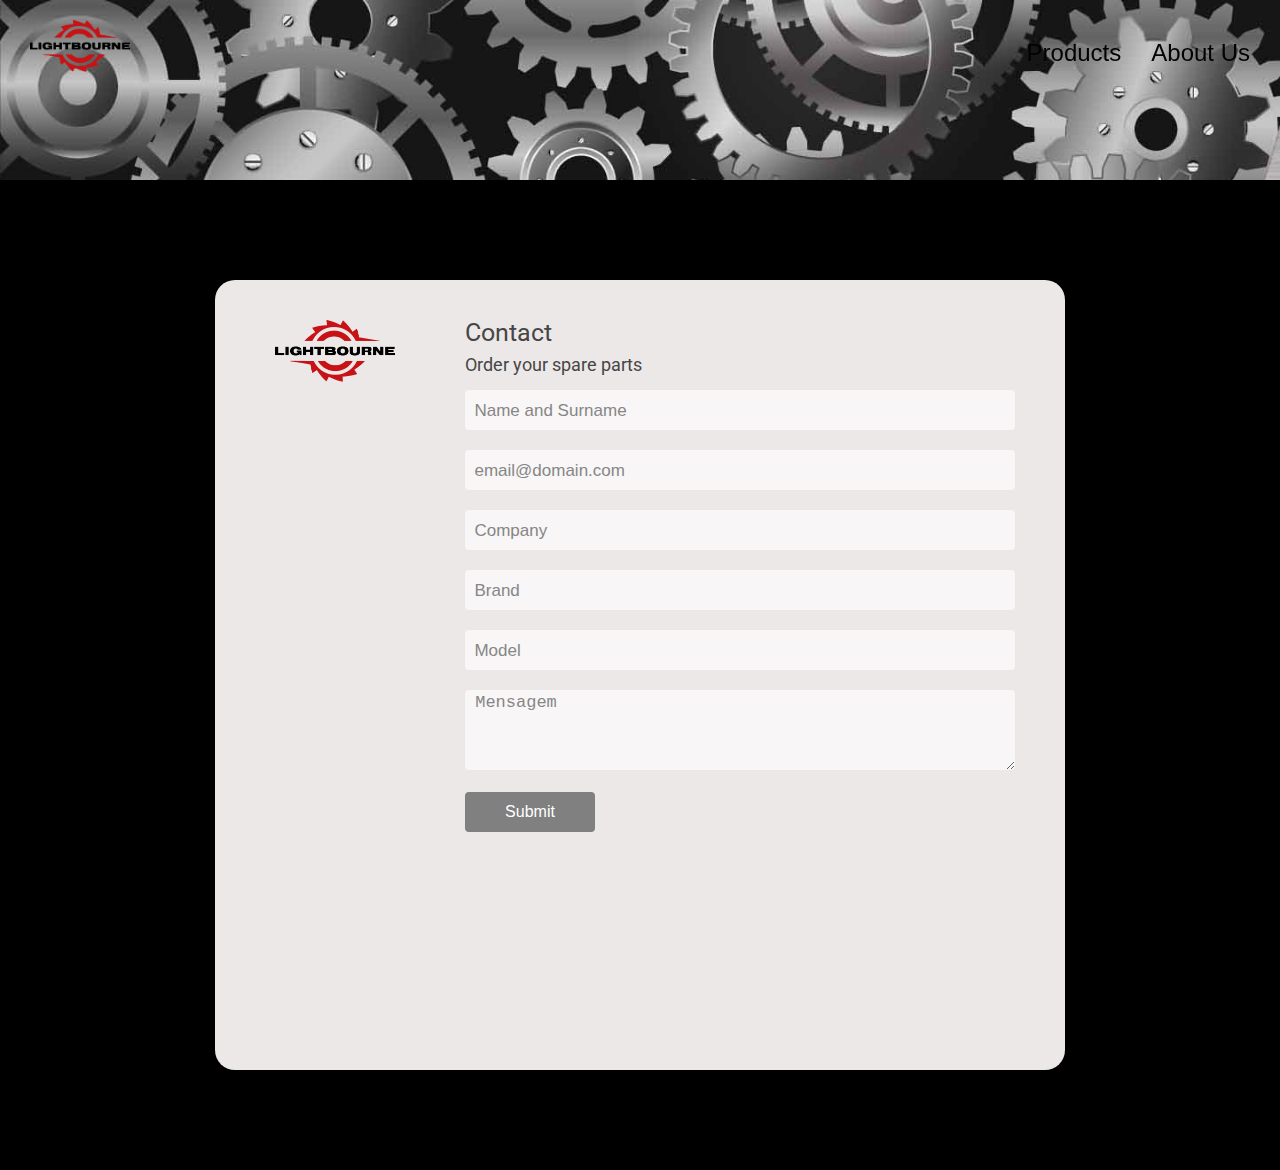
==== form2.html @ 81b8879a "Add files via upload" ====
<!DOCTYPE html>
<html lang="en">

<head>
  <meta charset="UTF-8">
  <meta http-equiv="X-UA-Compatible" content="IE=edge">
  <meta name="viewport" content="width=device-width, initial-scale=1.0">
  <link rel="stylesheet" href="css/reset.css">
  <link href="https://cdn.jsdelivr.net/npm/bootstrap@5.3.0/dist/css/bootstrap.min.css" rel="stylesheet"
    integrity="sha384-9ndCyUaIbzAi2FUVXJi0CjmCapSmO7SnpJef0486qhLnuZ2cdeRhO02iuK6FUUVM" crossorigin="anonymous">
  <link rel="stylesheet" href="css/main.css">
  <link rel="stylesheet" href="css/estilos-validar.css">
  <link rel="stylesheet" href="css/estilos-form.css">
  <link rel="stylesheet" href="css/cards.css">
  <link rel="icon" type="img/logo" href="img/logo-new.png" />


  <title>LIGHTBOURNE LLC</title>
</head>

<body>
  <header>
    <nav class="nav">
      <div class="container">
        <div class="logo">
          <a class="navbar-brand" href="index.html"><img src="img/logo1.png" alt="logo" width="100"
              class="d-inline-block align-text-top"></a>
        </div>

        <div id="mainListDiv" class="main_list">
          <ul class="navlinks">

            <li><a href="index.html#products">Products</a></li>
            <li><a href="index.html#about">About Us</a></li>
            
          </ul>
        </div>
        <span class="navTrigger">
          <i></i>
          <i></i>
          <i></i>
        </span>
      </div>
    </nav>
  </header>
  <section class="home"></section>
  <div class="subbody">
    <div class="contacto">
        <div class="logo">
            <img src="./img/logo1.png" alt="">
        </div>
        <div>
            <form class="form" action="https://formsubmit.co/sales@lightbourne.biz" method="post">
            <div class="titulo-contacto">
                <h2>Contact</h2>
                <br>
                <p>Order your spare parts</p>
            </div>
                <div class="input-container">
                    <input  name="nombre" type="text" id="nombreyapellido" class="input" required data-tipo="nombre" placeholder="  Name and Surname" maxlength="50">
                    <span class="input-message-error">Field Invalid</span>
                </div>

                <div class="input-container">
                    <input name="email"type="email" id="correo"class="input"required data-tipo="email" 
                    placeholder="  email@domain.com">
                    <span class="input-message-error">Field Invalid</span>
                </div>

                <div class="input-container">
                    <input  name="Empresa" type="text" id="asunto"class="input"required data-tipo="asunto"
                    placeholder="  Company" maxlength="50">
                    <span class="input-message-error">Field Invalid</span>
                </div>
                <div class="input-container">
                    <input  name="Marca" type="text" id="asunto"class="input"required data-tipo="marca"
                    placeholder="  Brand" maxlength="50">
                    <span class="input-message-error">Field Invalid</span>
                </div>
                <div class="input-container">
                    <input  name="Modelo" type="text" id="asunto"class="input"required data-tipo="Modelo"
                    placeholder="  Model" maxlength="50">
                    <span class="input-message-error">Field Invalid</span>
                </div>


                <div class="textarea-container">   
                    <textarea name="mensaje" id="mensaje" class="textarea" placeholder=" Mensagem" data-tipo="elmensaje" maxlength="300" required></textarea>
                    <span class="textarea-message-error">Field Invalid</span>
                </div>

                    <input type="submit" value="Submit"class="enviar">
                   <!-- <input type="hidden" name="_next" value="https://stimaquinas.com/comercial/imagenes/catalogo_sti_01.pdf">-->
                    <input type="hidden" name="_captcha" value="false">
        
        </form>
        </div>
    </div>
    </div>


  </div>
  </div>



  
  <script src="https://ajax.googleapis.com/ajax/libs/jquery/3.1.1/jquery.min.js"></script>
  <script src="./js/script.js"></script>
  <script src="./js/app.js" type="module"></script>
  <script src="https://cdn.jsdelivr.net/npm/bootstrap@5.3.0/dist/js/bootstrap.bundle.min.js"
    integrity="sha384-geWF76RCwLtnZ8qwWowPQNguL3RmwHVBC9FhGdlKrxdiJJigb/j/68SIy3Te4Bkz"
    crossorigin="anonymous"></script>

  <script>
    $(window).scroll(function () {
      if ($(document).scrollTop() > 50) {
        $('.nav').addClass('affix');
        console.log("OK");
      } else {
        $('.nav').removeClass('affix');
      }
    });
  </script>
</body>

</html>
---- css/main.css ----
body{
    font-family: 'Open Sans', sans-serif;
    background-color: rgb(0, 0, 0);
}
.nav-nx{
    padding-left: 5%;
}
.nav-item a{
    color: rgb(0, 0, 0) !important;
    margin-right: 50px;
}
/*form contacto*/

.modal-content{
    margin: 18px;
}
form{
    display: flex;
    flex-direction: column;
    gap: 10px;
   
}
.titulo-contacto{
    width: 430px;
    height: 50px;

}
.titulo-contacto h2{
    width: 430px;
    height: 26px;   
    font-size: 22px;
}
.titulo-contacto p{
    width: 296px;
    height: 76px;
    gap: 0px;
}
.input-padron, .input{
    width: 430px;
    height: 56px;
    background: #dad9d9;
    border-radius: 4px;
    border: transparent;
}
.textarea{
    width: 430px;
    height: 133px;
    background: #dad9d9;
    border-radius: 4px;
    border: transparent;
}
form ::placeholder{
        font-size: 15px;
        line-height: 19px;                          
    }
.enviar{
    width: 133px;           
    height: 40px;
    font-size: 14px;
    line-height: 16px;
}*/
/*aca termina contacto*/

.container, .about-us {
    border-radius: 100px;
    
}


.about-us{
    margin-top: 90px;
    
         
}

.about-us-text{
    background: url(../img/fondo.jpg);   
    border-top-left-radius: 20px;
    border-bottom-left-radius: 20px;
    border: #dad9d9;
   
}
.about-us h2 {
    text-align: center; 
    color:  #c71315;
    margin: 15px 0px;  
}
.about-us p{
    margin: 20px 25px;
}
.about-us div img{
  width: 430px;
  height: 370px;
  border-top-right-radius: 20px;
    border-bottom-right-radius: 20px;
}
.imagen-us{
    
    animation-duration: 10s;
    animation-name: slidein2;
}
h2, h3 {
    animation-duration: 3s;
    animation-name: slidein;
  }
  
  @keyframes slidein {
    from {
      margin-bottom: 1%;
      width: 100%;
    }
  
    to {
      margin-bottom: 0%;
      width: 100%;
    }
  }
  @keyframes slidein2 {
    from {
        
      opacity: 0.1;
    }
  
    to {
      opacity: 1;
    }
  }


.lista{
    display: flex;
    justify-content: center;    
}

.lista li a {
    color: #ffffff !important;  
    font-size: 15px;
}
.text-center, .text-muted{ color: #ffffff !important;}

@media only screen and (max-width: 600px) {
    .row-us{
        height: 20%;
        margin-top: -50px;
            }
    .imagen-us{
        visibility: hidden;
        height: 0px;
    }
    .about-us-text{
        margin-top: 50px;
        width: auto;
    }
}
---- css/estilos-validar.css ----
.input-message-error{
    display: none;
}
.textarea-message-error{
  display: none;
}
.input-container--invalid {
    margin-bottom: 0.5rem;
  }
  
  .input-container--invalid .input {
    border: 1px solid #df2525;
    border-radius: 7px;
  }
  
  .input-container--invalid .input-label {
    color: #df2525;
  }
  
  .input-container--invalid .input-message-error {
    color: #df2525;
    display: block;
    margin-top: 0.5rem;
    padding-left: 0.5rem;
  }

  
.textarea-container--invalid .textarea-message-error {
    display: block;
    color: #df2525;
    margin-top: 0.5rem;
    padding-left: 0.5rem;
  }
---- css/estilos-form.css ----
*{
    padding: 0px; 
    margin: 0px; 
   /* box-sizing: border-box;    */
}
html,
body {
    margin: 0;
    padding: 0;
    box-sizing: border-box;
    font-family: "Quicksand", sans-serif;
    font-size: 62.5%;
    font-size: 10px;
}
/*-- Inspiration taken from abdo steif -->
/* --> https://codepen.io/abdosteif/pen/bRoyMb?editors=1100*/

/* Navbar section */

.nav {
    width: 100%;
    height: 65px;
    position: fixed;
    line-height: 65px;
    text-align: center;
}

.nav div.logo {
    float: left;
    width: auto;
    height: auto;
    padding-left: 3rem;
}

.nav div.logo a {
    text-decoration: none;
    color: #fff;
    font-size: 2.5rem;
}

.nav div.logo a:hover {
    color: #e60000 !important;
}

.nav div.main_list {
    height: 65px;
    float: right;
}

.nav div.main_list ul {
    width: 100%;
    height: 65px;
    display: flex;
    list-style: none;
    margin: 0;
    padding: 0;
}

.nav div.main_list ul li {
    width: auto;
    height: 65px;
    padding: 0;
    padding-right: 3rem;
}

.nav div.main_list ul li a {
    text-decoration: none;
    color: #020202;
    line-height: 65px;
    font-size: 2.4rem;
}

.nav div.main_list ul li a:hover {
    color: #e60000;
}


/* Home section */

.home {
    width: 100%;
    height: 20vh;
    background-image: url(../img/navform2.jpeg);
    background-position: center top;
	background-size:cover;
}

.navTrigger {
    display: none;
}

.nav {
    padding-top: 20px;
    padding-bottom: 20px;
    -webkit-transition: all 0.4s ease;
    transition: all 0.4s ease;
}


/* Media qurey section */

@media screen and (min-width: 768px) and (max-width: 1024px) {
    .container {
        margin: 0;
    }
    
}

@media screen and (max-width:768px) {
    .navTrigger {
        display: block;
    }
    .nav div.logo {
        margin-left: 15px;
    }
    .nav div.main_list {
        width: 100%;
        height: 0;
        overflow: hidden;
    }
    .nav div.show_list {
        height: auto;
        display: none;
    }
    .nav div.main_list ul {
        flex-direction:row;
        width: 100%;
        height: 10vh;
        right: 0;
        left: 0;
        bottom: 0;
        background-color: #ffffff;
        /*same background color of navbar*/
        background-position: center top;
        opacity: 0.5;
       
    }
    .nav div.main_list ul li {
       
        width: 100%;
        text-align: right;
    }
    .nav div.main_list ul li a {
        text-align: center;
        width: 100%;
        padding: 10px;
        font-size: 18px;
    }
    .nav div.media_button {
        display: block;
    }
}


/* Animation */
/* Inspiration taken from Dicson https://codemyui.com/simple-hamburger-menu-x-mark-animation/ */

.navTrigger {
    cursor: pointer;
    width: 30px;
    height: 50px;
    margin: auto;
    position: absolute;
    right: 30px;
    top: 0;
    bottom: 0;
}

.navTrigger i {
    background-color: #000000;
    border-radius: 2px;
    content: '';
    display: block;
    width: 100%;
    height: 4px;
}

.navTrigger i:nth-child(1) {
    -webkit-animation: outT 0.8s backwards;
    animation: outT 0.8s backwards;
    -webkit-animation-direction: reverse;
    animation-direction: reverse;
}

.navTrigger i:nth-child(2) {
    margin: 5px 0;
    -webkit-animation: outM 0.8s backwards;
    animation: outM 0.8s backwards;
    -webkit-animation-direction: reverse;
    animation-direction: reverse;
}

.navTrigger i:nth-child(3) {
    -webkit-animation: outBtm 0.8s backwards;
    animation: outBtm 0.8s backwards;
    -webkit-animation-direction: reverse;
    animation-direction: reverse;
}

.navTrigger.active i:nth-child(1) {
    -webkit-animation: inT 0.8s forwards;
    animation: inT 0.8s forwards;
}

.navTrigger.active i:nth-child(2) {
    -webkit-animation: inM 0.8s forwards;
    animation: inM 0.8s forwards;
}

.navTrigger.active i:nth-child(3) {
    -webkit-animation: inBtm 0.8s forwards;
    animation: inBtm 0.8s forwards;
}



@-webkit-keyframes inM {
    50% {
        -webkit-transform: rotate(0deg);
    }
    100% {
        -webkit-transform: rotate(45deg);
    }
}

@keyframes inM {
    50% {
        transform: rotate(0deg);
    }
    100% {
        transform: rotate(45deg);
    }
}

@-webkit-keyframes outM {
    50% {
        -webkit-transform: rotate(0deg);
    }
    100% {
        -webkit-transform: rotate(45deg);
    }
}

@keyframes outM {
    50% {
        transform: rotate(0deg);
    }
    100% {
        transform: rotate(45deg);
    }
}

@-webkit-keyframes inT {
    0% {
        -webkit-transform: translateY(0px) rotate(0deg);
    }
    50% {
        -webkit-transform: translateY(9px) rotate(0deg);
    }
    100% {
        -webkit-transform: translateY(9px) rotate(135deg);
    }
}

@keyframes inT {
    0% {
        transform: translateY(0px) rotate(0deg);
    }
    50% {
        transform: translateY(9px) rotate(0deg);
    }
    100% {
        transform: translateY(9px) rotate(135deg);
    }
}

@-webkit-keyframes outT {
    0% {
        -webkit-transform: translateY(0px) rotate(0deg);
    }
    50% {
        -webkit-transform: translateY(9px) rotate(0deg);
    }
    100% {
        -webkit-transform: translateY(9px) rotate(135deg);
    }
}

@keyframes outT {
    0% {
        transform: translateY(0px) rotate(0deg);
    }
    50% {
        transform: translateY(9px) rotate(0deg);
    }
    100% {
        transform: translateY(9px) rotate(135deg);
    }
}

@-webkit-keyframes inBtm {
    0% {
        -webkit-transform: translateY(0px) rotate(0deg);
    }
    50% {
        -webkit-transform: translateY(-9px) rotate(0deg);
    }
    100% {
        -webkit-transform: translateY(-9px) rotate(135deg);
    }
}

@keyframes inBtm {
    0% {
        transform: translateY(0px) rotate(0deg);
    }
    50% {
        transform: translateY(-9px) rotate(0deg);
    }
    100% {
        transform: translateY(-9px) rotate(135deg);
    }
}

@-webkit-keyframes outBtm {
    0% {
        -webkit-transform: translateY(0px) rotate(0deg);
    }
    50% {
        -webkit-transform: translateY(-9px) rotate(0deg);
    }
    100% {
        -webkit-transform: translateY(-9px) rotate(135deg);
    }
}

@keyframes outBtm {
    0% {
        transform: translateY(0px) rotate(0deg);
    }
    50% {
        transform: translateY(-9px) rotate(0deg);
    }
    100% {
        transform: translateY(-9px) rotate(135deg);
    }
}

.affix {
    padding: 0;
    background-color: #ffffff;
    height: 75px;
}


.espacio{
    height: 650px!important;
}



.myH2 {
	text-align:center;
	font-size: 4rem;
}
.myP {
	text-align: justify;
	padding-left:15%;
	padding-right:15%;
	font-size: 20px;
}

.enviar{
    width: 130px;           
    height: 40px;
    background: gray;
    border: transparent;
    font-weight: 500;
    font-size: 16px;
    color: #FFFFFF;
    border-radius: 4px;   
}

.subbody{
   
    background-position: top center;   
    padding: 100px;
    font-family: "Roboto", serif; 
}

.contacto{
    width: 850px;
    height: 710px;
    display: flex;
    flex-direction: row;
    padding: 40px 0px 40px 0px;
    gap: 10px;
    margin: 0 auto;
    background-color:rgb(237, 232, 232);
    border-radius: 20px;
}
.logo{
    width: 80%;
    display: flex;
    justify-content: center;
    align-items: flex-start;
}
.contacto img{
    width: 50%;
}
form{
    width: 600px;
    display: flex;
    flex-direction: column;
    align-items: flex-start;
    gap: 20px;
    }
.titulo-contacto{
    display: flex;
    flex-direction: column;
}
.titulo-contacto h2{
    font-size: 25px;
    color: #464646;
}
.titulo-contacto p{
    font-style: normal;
    font-size: 18px;
    line-height: 19px;
    color: #464646;
}
.input-padron, .input{
    width: 550px;
    height: 40px;
    background: rgba(255, 255, 255, 0.61);
    border-radius: 4px;
    border: transparent;
    font-size: 18px;
}
.textarea{
    width: 550px;
    height: 80px;
    background-color: rgba(255, 255, 255, 0.61);
    border-radius: 4px;   
    border: transparent;
    font-size: 18px;
}
form ::placeholder{
    width: 250px;
    font-style: normal;
    font-weight: 400;
    font-size: 17px;
    line-height: 25px;
    display: flex;
    align-items: center;
    color: #878686;                                 
}
@media all and (max-width:700px){
	.myP {
		padding:2%;
	}
}




@media screen and (max-width:768px){
    body {
        background-image : url(././/tablet.jpg);
        padding: 20px 0 0 0;
    }
    .contacto{
        padding: 0;
        width: 90%;
        height: 550px;
        display: flex;
        flex-direction: column;
        align-items: center;
        padding: 10px 0px 0px 0px;
    }
    .logo{
        width: 60%;
        display: flex;
        justify-content: center;
        align-items: flex-start;
    }
    form{
        width: 600px;
        }

    .input-padron, .input{
        width: 500px;
        }
    .textarea{
        width: 500px;
        }
}

@media screen and (max-width:590px){

    body {
        background-image : url(./img/phone.jpg);
        padding: 30px 0 0 0;
    }
    .contacto{
        
        width: 90%;
        height: 810px;
    }
    .titulo-contacto h2 {
        font-size: 20px;
    }
    .titulo-contacto p{
        font-size: 16px;
    }
    form{
        width: 250px;
        }

    .input-padron, .input{
        width: 250px;
        }
    .textarea{
        width: 250px;
        }
}
---- css/cards.css ----
@import url('https://fonts.googleapis.com/css?family=Open+Sans|Roboto');



.titulo-producto{
   
    text-align: center;
    margin-top: 20px;
    margin-bottom: 20px;
    color:  #c71315;
    height: 26px;   
    font-size: 22px;
}
.products{
   font-family: sans-serif;
   /*line-height: 1.6;*/
    font-family: 'Open Sans', sans-serif;
    margin-bottom: 100px;
    margin-top: 100px;
}

.title{
    text-align: center;
    text-decoration: none;
    font-size: 40px;
    color: #6a6a6a;
    margin-top: 100px;
    font-weight: 100;
    font-family: 'Roboto', sans-serif;
}


.contenedor{
    width: 100%;
    max-width: 1200px;
    display: flex;
    flex-wrap: wrap;
    justify-content: center;
    margin: auto;
}

.contenedor .cards{
    width: 330px;
    border-radius: 8px;
    box-shadow: 0 2px 2px rgba(0, 0, 0, 0.2);
    overflow: hidden;
    margin: 20px;
    text-align: center;
    transition: all 0.25s;
    text-decoration: none;
}

.contenedor .cards:hover{
    transform: translateY(-15px);
    box-shadow: 0 12px 16px rgba(0, 0, 0, 0.2);
}

.contenedor .cards img{
    width: 330px;
    height: 220px;
}


.contenedor .cards h4{
    font-weight: 600;
    color: #c71315;
}

.contenedor .cards p{
    padding: 0 1rem;
    font-size: 16px;
    font-weight: 300;
}
/*
.contenedor .cards h4 {
    font-weight: 500;
    text-decoration: none;
    color: #c71315;
}*/
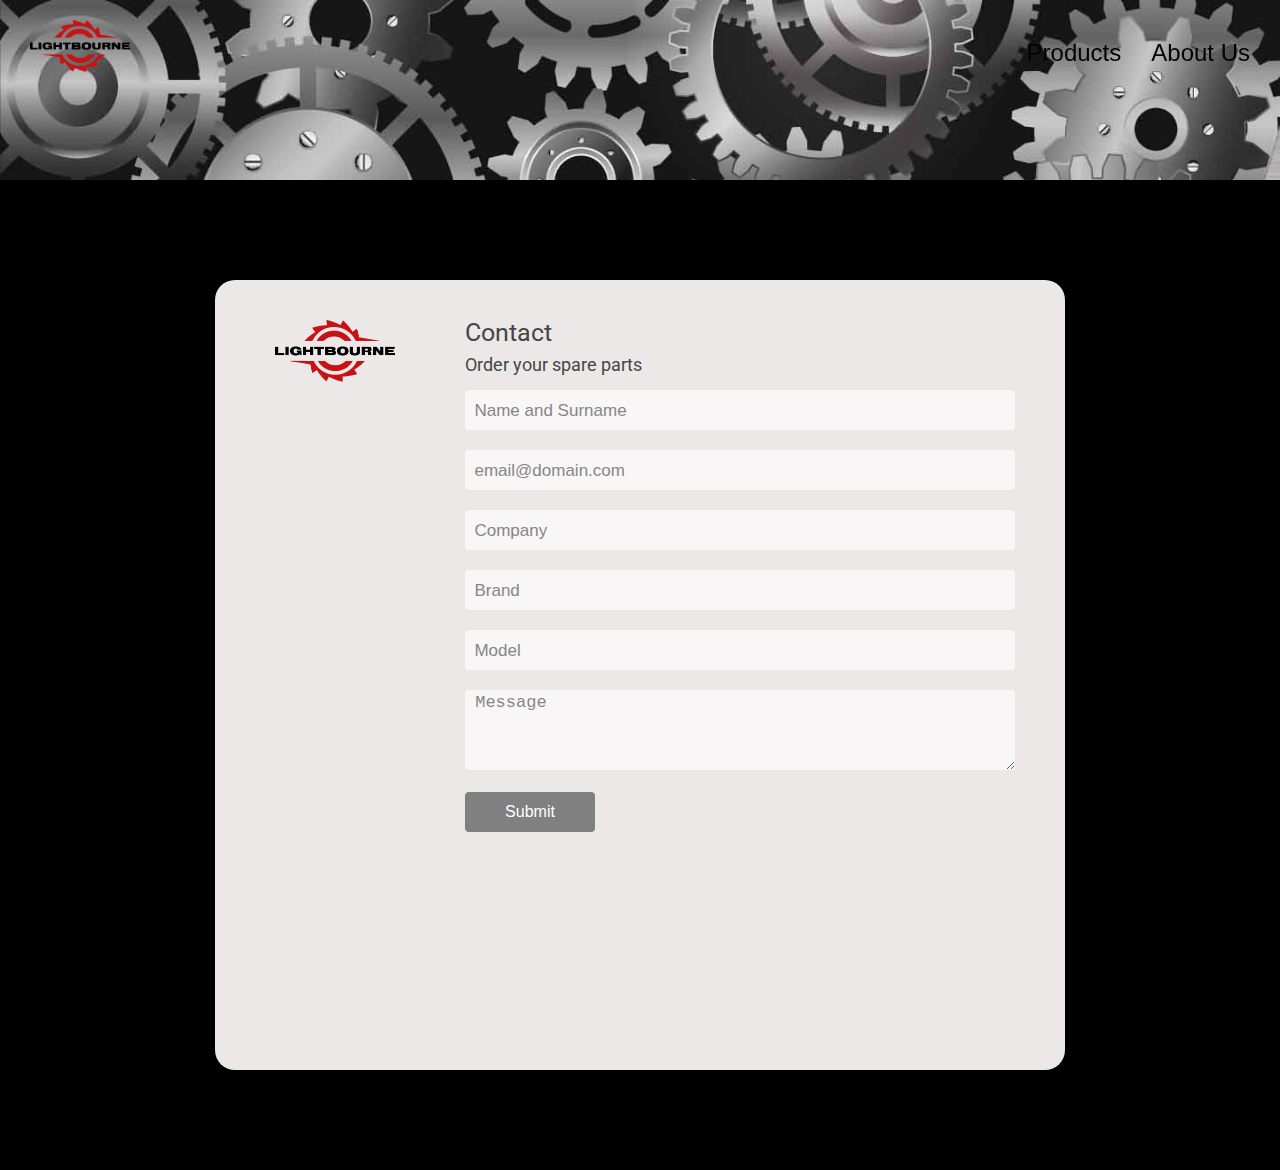
==== commit 7e977d64: "Update form2.html" ====
--- a/form2.html
+++ b/form2.html
@@ -23,7 +23,7 @@
     <nav class="nav">
       <div class="container">
         <div class="logo">
-          <a class="navbar-brand" href="index.html"><img src="img/logo1.png" alt="logo" width="100"
+          <a class="navbar-brand" href="index.html"><img src="./img/logo1.png" alt="logo" width="100"
               class="d-inline-block align-text-top"></a>
         </div>
 
@@ -68,12 +68,12 @@
                 </div>
 
                 <div class="input-container">
-                    <input  name="Empresa" type="text" id="asunto"class="input"required data-tipo="asunto"
+                    <input  name="Empresa" type="text" id="empresa"class="input"required data-tipo="empresa"
                     placeholder="  Company" maxlength="50">
                     <span class="input-message-error">Field Invalid</span>
                 </div>
                 <div class="input-container">
-                    <input  name="Marca" type="text" id="asunto"class="input"required data-tipo="marca"
+                    <input  name="Marca" type="text" id="marca"class="input"required data-tipo="marca"
                     placeholder="  Brand" maxlength="50">
                     <span class="input-message-error">Field Invalid</span>
                 </div>
@@ -82,10 +82,8 @@
                     placeholder="  Model" maxlength="50">
                     <span class="input-message-error">Field Invalid</span>
                 </div>
-
-
                 <div class="textarea-container">   
-                    <textarea name="mensaje" id="mensaje" class="textarea" placeholder=" Mensagem" data-tipo="elmensaje" maxlength="300" required></textarea>
+                    <textarea name="mensaje" id="mensaje" class="textarea" placeholder=" Message" data-tipo="elmensaje" maxlength="300" required></textarea>
                     <span class="textarea-message-error">Field Invalid</span>
                 </div>
 
@@ -124,4 +122,4 @@
   </script>
 </body>
 
-</html>+</html>
--- a/css/estilos-form.css
+++ b/css/estilos-form.css
@@ -11,6 +11,7 @@
     font-family: "Quicksand", sans-serif;
     font-size: 62.5%;
     font-size: 10px;
+    width: auto;
 }
 /*-- Inspiration taken from abdo steif -->
 /* --> https://codepen.io/abdosteif/pen/bRoyMb?editors=1100*/
@@ -467,12 +468,15 @@
 @media screen and (max-width:768px){
     body {
         background-image : url(././/tablet.jpg);
-        padding: 20px 0 0 0;
+        padding: 0 0 0 0;
+    }
+    .subbody{
+        padding: 0px;
     }
     .contacto{
         padding: 0;
-        width: 90%;
-        height: 550px;
+        width: 700px;
+        height: 750px;
         display: flex;
         flex-direction: column;
         align-items: center;
@@ -497,14 +501,22 @@
 }
 
 @media screen and (max-width:590px){
-
+html{
+    width:max-content;
+}
     body {
         background-image : url(./img/phone.jpg);
-        padding: 30px 0 0 0;
+        padding: 0;
+    }
+    .nav{
+        width: auto;
+    }
+    .div contacto{
+        width: auto;
     }
     .contacto{
         
-        width: 90%;
+        width: 480px;
         height: 810px;
     }
     .titulo-contacto h2 {
@@ -523,4 +535,4 @@
     .textarea{
         width: 250px;
         }
-}+}
